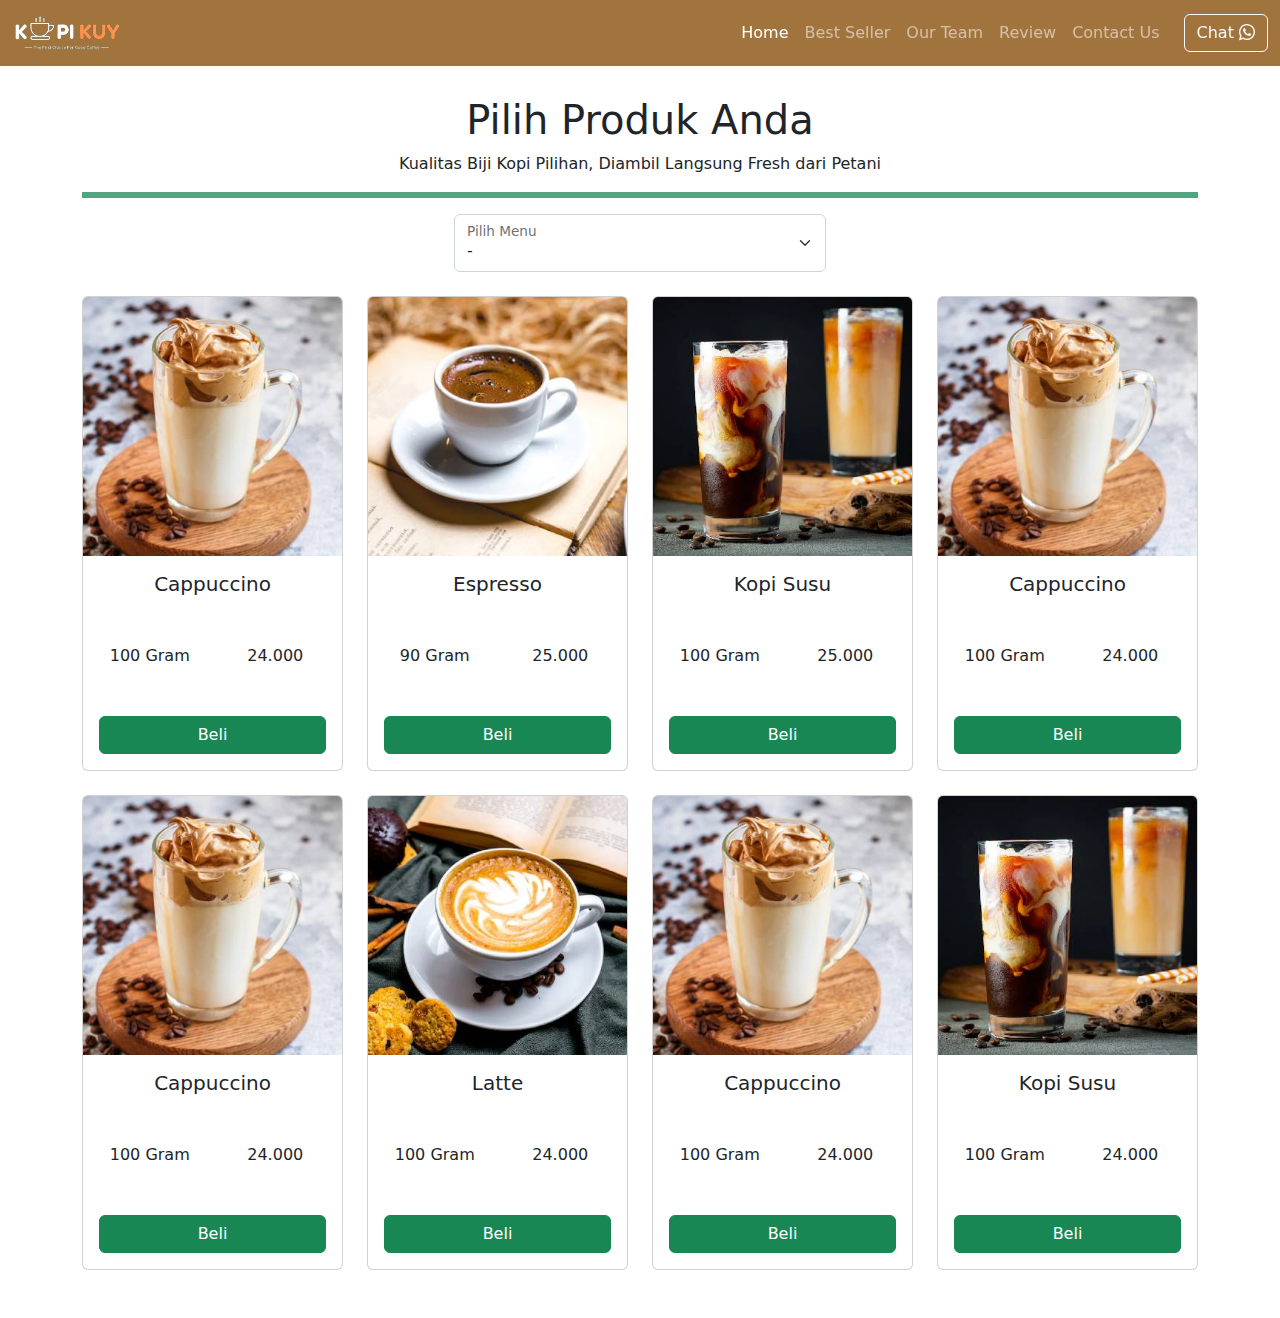
==== produk.html @ d0a3fb26 "Add files via upload" ====
<!DOCTYPE html>
<html lang="id">

<head>

    <meta charset="UTF-8">
    <meta http-equiv="X-UA-Compatible" content="IE=edge">
    <meta name="viewport" content="width=device-width, initial-scale=1.0">
    <link rel="shortcut icon" href="images/favicon/favicon.ico" type="image/x-icon">
    <title>Produk</title>
    <link rel="shortcut icon" href="images/favicon.ico" type="image/x-icon">
    <link rel="stylesheet" href="vendor/bootstrap/bootstrap.min.css">
    <link rel="stylesheet" href="vendor/bootstrap/bootstrap-icons.css">
    <link rel="stylesheet" href="https://rikikurnia.com/block/vendor/rikiblock/css/riki_block.css">
    <script src="vendor/bootstrap/bootstrap.bundle.min.js"></script>
    <style>
        section {
            min-height: 90vh;
        }

        .bg-coklat {
            background-color: #8c5410cf;
            ;
        }

        .nav-item {
            font-style: normal;
        }

        .card-title,
        .keterangan {
            height: 48px;
            overflow: hidden;
        }

        body {
            background-image: url(https://rikikurnia.com/assets/bgkopi.png);
            background-size: 20%;
        }
    </style>
    <script src="js/jquery-3.6.3.min.js"></script>
</head>

<body>
    <!-- Tulis Kode Bootstrap Di Bawah Sini -->
    <nav class="navbar navbar-expand-lg bg-coklat navbar-dark w-100 fixed-top">
        <div class="container-fluid">
            <a class="navbar-brand" href="#">
                <img class="logo" src="images/logo/logo_kuy.png" height="40">
            </a>
            <button class="navbar-toggler" type="button" data-bs-toggle="collapse"
                data-bs-target="#navbarSupportedContent" aria-controls="navbarSupportedContent" aria-expanded="false"
                aria-label="Toggle navigation">
                <span class="navbar-toggler-icon"></span>
            </button>
            <div class="collapse navbar-collapse" id="navbarSupportedContent">
                <ul class="navbar-nav ms-auto me-3 mb-2 mb-lg-0">
                    <li class="nav-item">
                        <a class="nav-link active" aria-current="page" href="index.html">Home</a>
                    </li>
                    <li class="nav-item">
                        <a class="nav-link" href="index.html#best-seller">Best Seller</a>
                    </li>
                    <li class="nav-item">
                        <a class="nav-link" href="index.html#our-team">Our Team</a>
                    </li>
                    <li class="nav-item">
                        <a class="nav-link" href="index.html#review">Review</a>
                    </li>
                    <li class="nav-item">
                        <a class="nav-link" href="index.html#contact-us">Contact Us</a>
                    </li>
                </ul>
                <a class="btn btn-outline-light" href="http://wa.me/+6282199836256" target="_blank">Chat <i
                        class="bi bi-whatsapp"></i></a>

            </div>
        </div>
    </nav>
    <section class="produk mt-5 pt-5 text-center">
        <div class="container">
            <h1>Pilih Produk Anda</h1>
            <p>Kualitas Biji Kopi Pilihan, Diambil Langsung Fresh dari Petani</p>
            <hr class="border border-success border-3 opacity-75">
            <div class="form-floating col-md-4 m-auto">
                <select class="form-select" id="select_kopi">
                    <option selected disabled>-</option>
                    <option value="arabica">Arabica</option>
                    <option value="robusta">Robusta</option>
                    <option value="roti">Roti</option>
                    <option value="desert">Desert</option>
                </select>
                <label for="select_kopi">Pilih Menu</label>
            </div>
            <div id="baris_produk" class="row row-cols-1 row-cols-sm-2 row-cols-md-3 row-cols-lg-4 my-4">

                <div class="col mb-4">
                    <div class="card">
                        <img src="images/produk/product_capuchino.jpg" class="card-img-top" alt="...">
                        <div class="card-body">
                            <h5 class="card-title">Cappuccino</h5>
                            <div class="row keterangan my-4">
                                <div class="col">
                                    100 Gram
                                </div>
                                <div class="col">
                                    24.000
                                </div>
                            </div>
                            <a href="#" class="btn btn-success w-100">Beli</a>
                        </div>
                    </div>
                </div>
                <div class="col mb-4">
                    <div class="card">
                        <img src="images/produk/product_espresso.jpg" class="card-img-top" alt="...">
                        <div class="card-body">
                            <h5 class="card-title">Espresso</h5>
                            <div class="row keterangan my-4">
                                <div class="col">
                                    90 Gram
                                </div>
                                <div class="col">
                                    25.000
                                </div>
                            </div>
                            <a href="#" class="btn btn-success w-100">Beli</a>
                        </div>
                    </div>
                </div>
                <div class="col mb-4">
                    <div class="card">
                        <img src="images/produk/product_kopi_susu.jpg" class="card-img-top" alt="...">
                        <div class="card-body">
                            <h5 class="card-title">Kopi Susu</h5>
                            <div class="row keterangan my-4">
                                <div class="col">
                                    100 Gram
                                </div>
                                <div class="col">
                                    25.000
                                </div>
                            </div>
                            <a href="#" class="btn btn-success w-100">Beli</a>
                        </div>
                    </div>
                </div>
                <div class="col mb-4">
                    <div class="card">
                        <img src="images/produk/product_capuchino.jpg" class="card-img-top" alt="...">
                        <div class="card-body">
                            <h5 class="card-title">Cappuccino</h5>
                            <div class="row keterangan my-4">
                                <div class="col">
                                    100 Gram
                                </div>
                                <div class="col">
                                    24.000
                                </div>
                            </div>
                            <a href="#" class="btn btn-success w-100">Beli</a>
                        </div>
                    </div>
                </div>
                <div class="col mb-4">
                    <div class="card">
                        <img src="images/produk/product_capuchino.jpg" class="card-img-top" alt="...">
                        <div class="card-body">
                            <h5 class="card-title">Cappuccino</h5>
                            <div class="row keterangan my-4">
                                <div class="col">
                                    100 Gram
                                </div>
                                <div class="col">
                                    24.000
                                </div>
                            </div>
                            <a href="#" class="btn btn-success w-100">Beli</a>
                        </div>
                    </div>
                </div>
                <div class="col mb-4">
                    <div class="card">
                        <img src="images/produk/product_latte.jpg" class="card-img-top" alt="...">
                        <div class="card-body">
                            <h5 class="card-title">Latte</h5>
                            <div class="row keterangan my-4">
                                <div class="col">
                                    100 Gram
                                </div>
                                <div class="col">
                                    24.000
                                </div>
                            </div>
                            <a href="#" class="btn btn-success w-100">Beli</a>
                        </div>
                    </div>
                </div>
                <div class="col mb-4">
                    <div class="card">
                        <img src="images/produk/product_capuchino.jpg" class="card-img-top" alt="...">
                        <div class="card-body">
                            <h5 class="card-title">Cappuccino</h5>
                            <div class="row keterangan my-4">
                                <div class="col">
                                    100 Gram
                                </div>
                                <div class="col">
                                    24.000
                                </div>
                            </div>
                            <a href="#" class="btn btn-success w-100">Beli</a>
                        </div>
                    </div>
                </div>
                <div class="col mb-4">
                    <div class="card">
                        <img src="images/produk/product_kopi_susu.jpg" class="card-img-top" alt="...">
                        <div class="card-body">
                            <h5 class="card-title">Kopi Susu</h5>
                            <div class="row keterangan my-4">
                                <div class="col">
                                    100 Gram
                                </div>
                                <div class="col">
                                    24.000
                                </div>
                            </div>
                            <a href="#" class="btn btn-success w-100">Beli</a>
                        </div>
                    </div>
                </div>
            </div>

        </div>


    </section>

    <script>
        /*Java script*/
        var sumber = "data.json"

        select_kopi.onchange = function () {
            var dipilih = select_kopi.value
            console.log(dipilih)

            var template = ""

            $.getJSON(sumber).then(function (data) {
                var data_kopi = data[dipilih]
                console.log(data_kopi)

                data_kopi.forEach(item => {
                    template += `<div class="col mb-4">
                        <div class="card">
                            <img src="${item.foto}" class="card-img-top" alt="...">
                            <div class="card-body">
                                <h5 class="card-title">${item.nama}</h5>
                                <div class="row keterangan my-4">
                                    <div class="col">
                                        ${item.size}
                                    </div>
                                    <div class="col">
                                        ${item.harga}
                                    </div>
                                </div>
                                <a href="${item.link}" class="btn btn-success w-100">Beli</a>
                            </div>
                        </div>
                    </div>`
                })

                baris_produk.innerHTML = template

            })
        }
    </script>
</body>

</html>
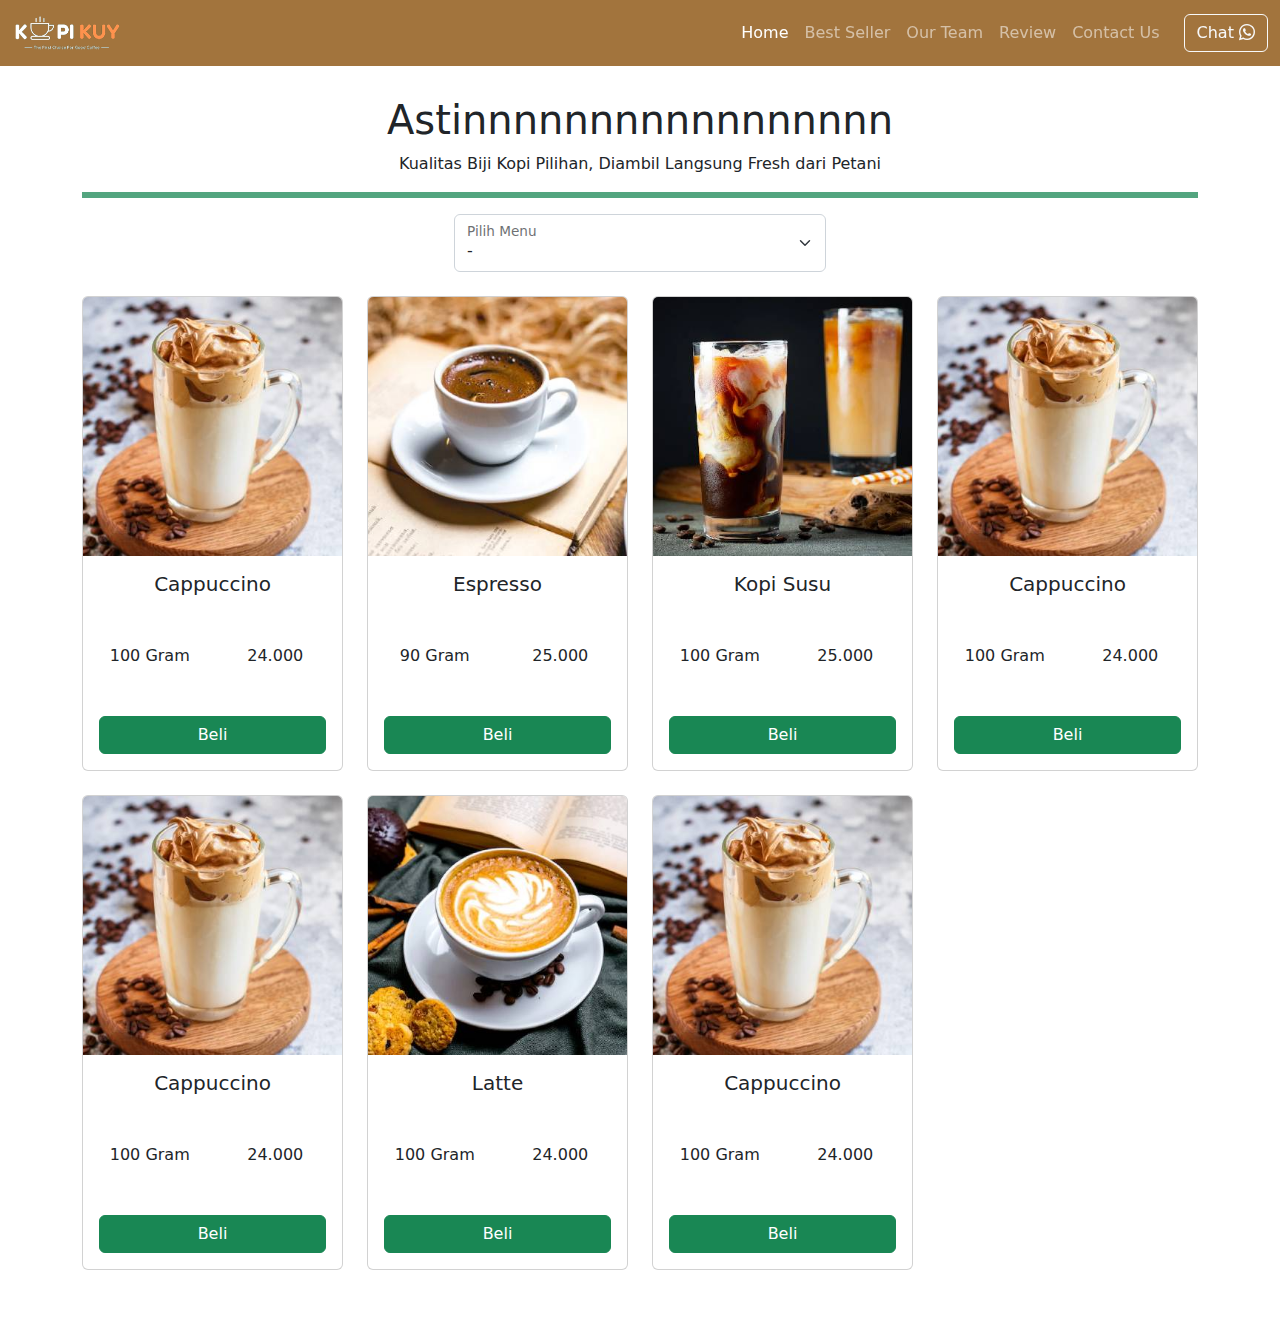
==== commit 77f9fc1e: "Test doang" ====
--- a/produk.html
+++ b/produk.html
@@ -79,7 +79,7 @@
     </nav>
     <section class="produk mt-5 pt-5 text-center">
         <div class="container">
-            <h1>Pilih Produk Anda</h1>
+            <h1>Astinnnnnnnnnnnnnnnnn</h1>
             <p>Kualitas Biji Kopi Pilihan, Diambil Langsung Fresh dari Petani</p>
             <hr class="border border-success border-3 opacity-75">
             <div class="form-floating col-md-4 m-auto">
@@ -213,23 +213,6 @@
                         </div>
                     </div>
                 </div>
-                <div class="col mb-4">
-                    <div class="card">
-                        <img src="images/produk/product_kopi_susu.jpg" class="card-img-top" alt="...">
-                        <div class="card-body">
-                            <h5 class="card-title">Kopi Susu</h5>
-                            <div class="row keterangan my-4">
-                                <div class="col">
-                                    100 Gram
-                                </div>
-                                <div class="col">
-                                    24.000
-                                </div>
-                            </div>
-                            <a href="#" class="btn btn-success w-100">Beli</a>
-                        </div>
-                    </div>
-                </div>
             </div>
 
         </div>
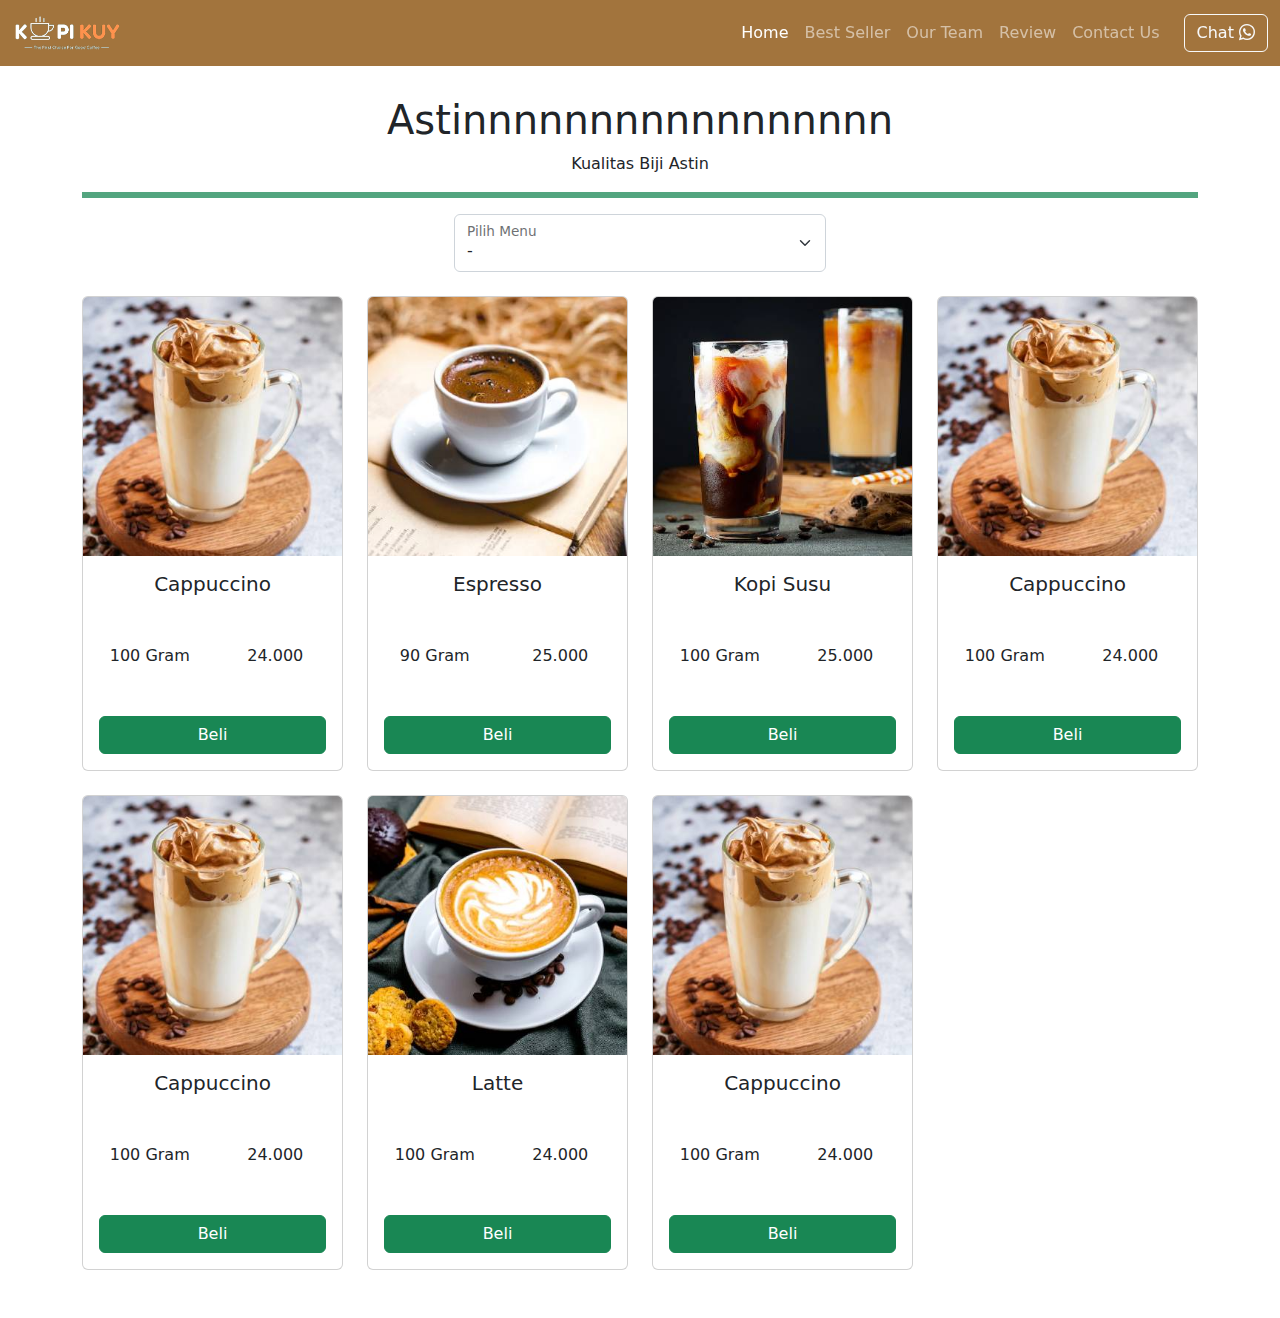
==== commit cdb3a44a: "Update produk.html" ====
--- a/produk.html
+++ b/produk.html
@@ -80,7 +80,7 @@
     <section class="produk mt-5 pt-5 text-center">
         <div class="container">
             <h1>Astinnnnnnnnnnnnnnnnn</h1>
-            <p>Kualitas Biji Kopi Pilihan, Diambil Langsung Fresh dari Petani</p>
+            <p>Kualitas Biji Astin</p>
             <hr class="border border-success border-3 opacity-75">
             <div class="form-floating col-md-4 m-auto">
                 <select class="form-select" id="select_kopi">
@@ -261,4 +261,4 @@
     </script>
 </body>
 
-</html>+</html>
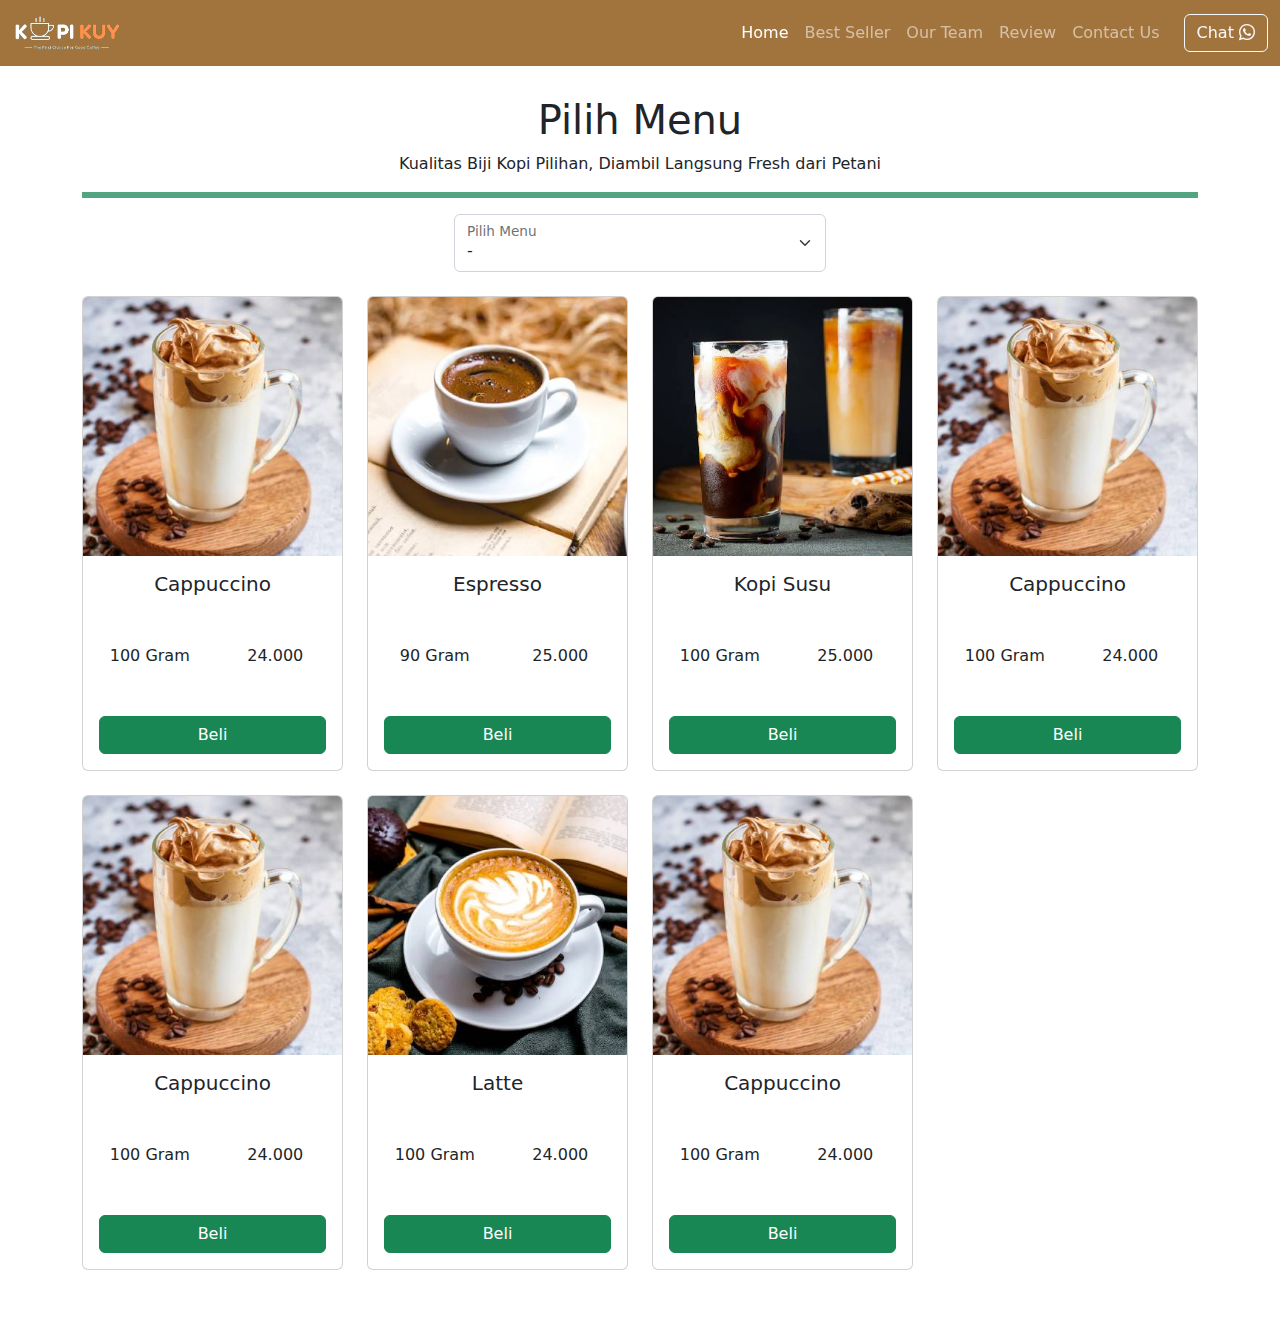
==== commit 0b9758ca: "Update produk.html" ====
--- a/produk.html
+++ b/produk.html
@@ -79,8 +79,8 @@
     </nav>
     <section class="produk mt-5 pt-5 text-center">
         <div class="container">
-            <h1>Astinnnnnnnnnnnnnnnnn</h1>
-            <p>Kualitas Biji Astin</p>
+            <h1>Pilih Menu</h1>
+            <p>Kualitas Biji Kopi Pilihan, Diambil Langsung Fresh dari Petani</p>
             <hr class="border border-success border-3 opacity-75">
             <div class="form-floating col-md-4 m-auto">
                 <select class="form-select" id="select_kopi">
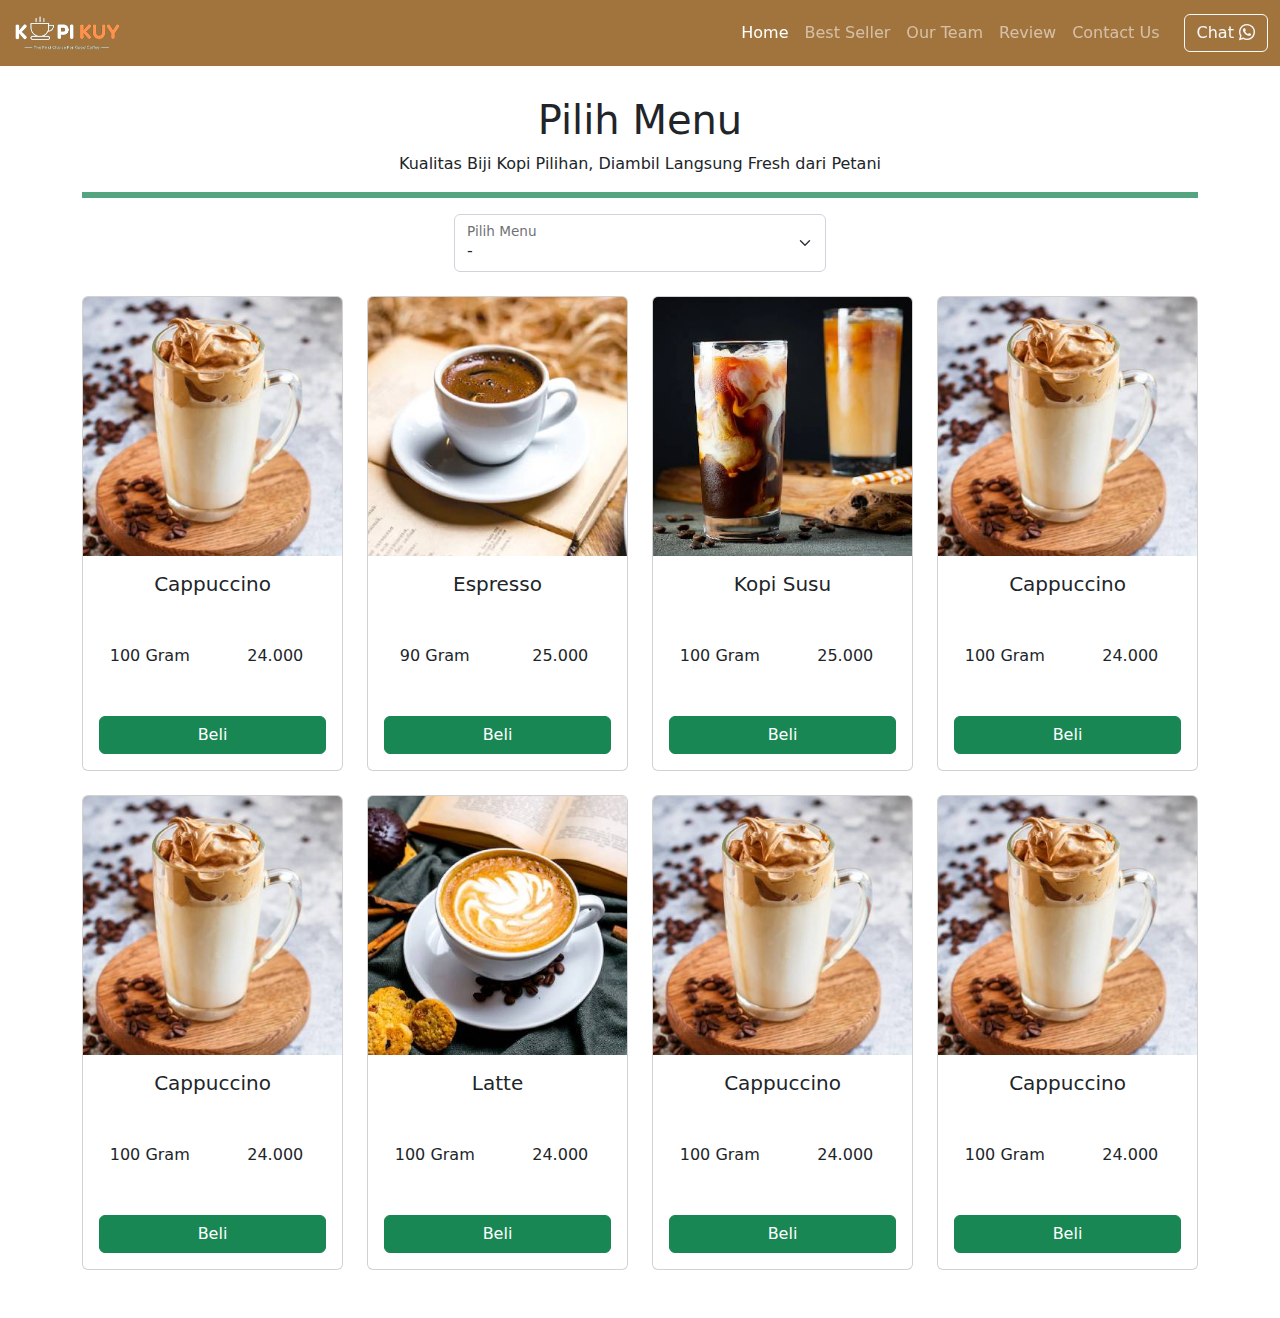
==== commit 8c40223c: "1" ====
--- a/produk.html
+++ b/produk.html
@@ -213,6 +213,23 @@
                         </div>
                     </div>
                 </div>
+                <div class="col mb-4">
+                    <div class="card">
+                        <img src="images/produk/product_capuchino.jpg" class="card-img-top" alt="...">
+                        <div class="card-body">
+                            <h5 class="card-title">Cappuccino</h5>
+                            <div class="row keterangan my-4">
+                                <div class="col">
+                                    100 Gram
+                                </div>
+                                <div class="col">
+                                    24.000
+                                </div>
+                            </div>
+                            <a href="#" class="btn btn-success w-100">Beli</a>
+                        </div>
+                    </div>
+                </div>
             </div>
 
         </div>
@@ -261,4 +278,4 @@
     </script>
 </body>
 
-</html>
+</html>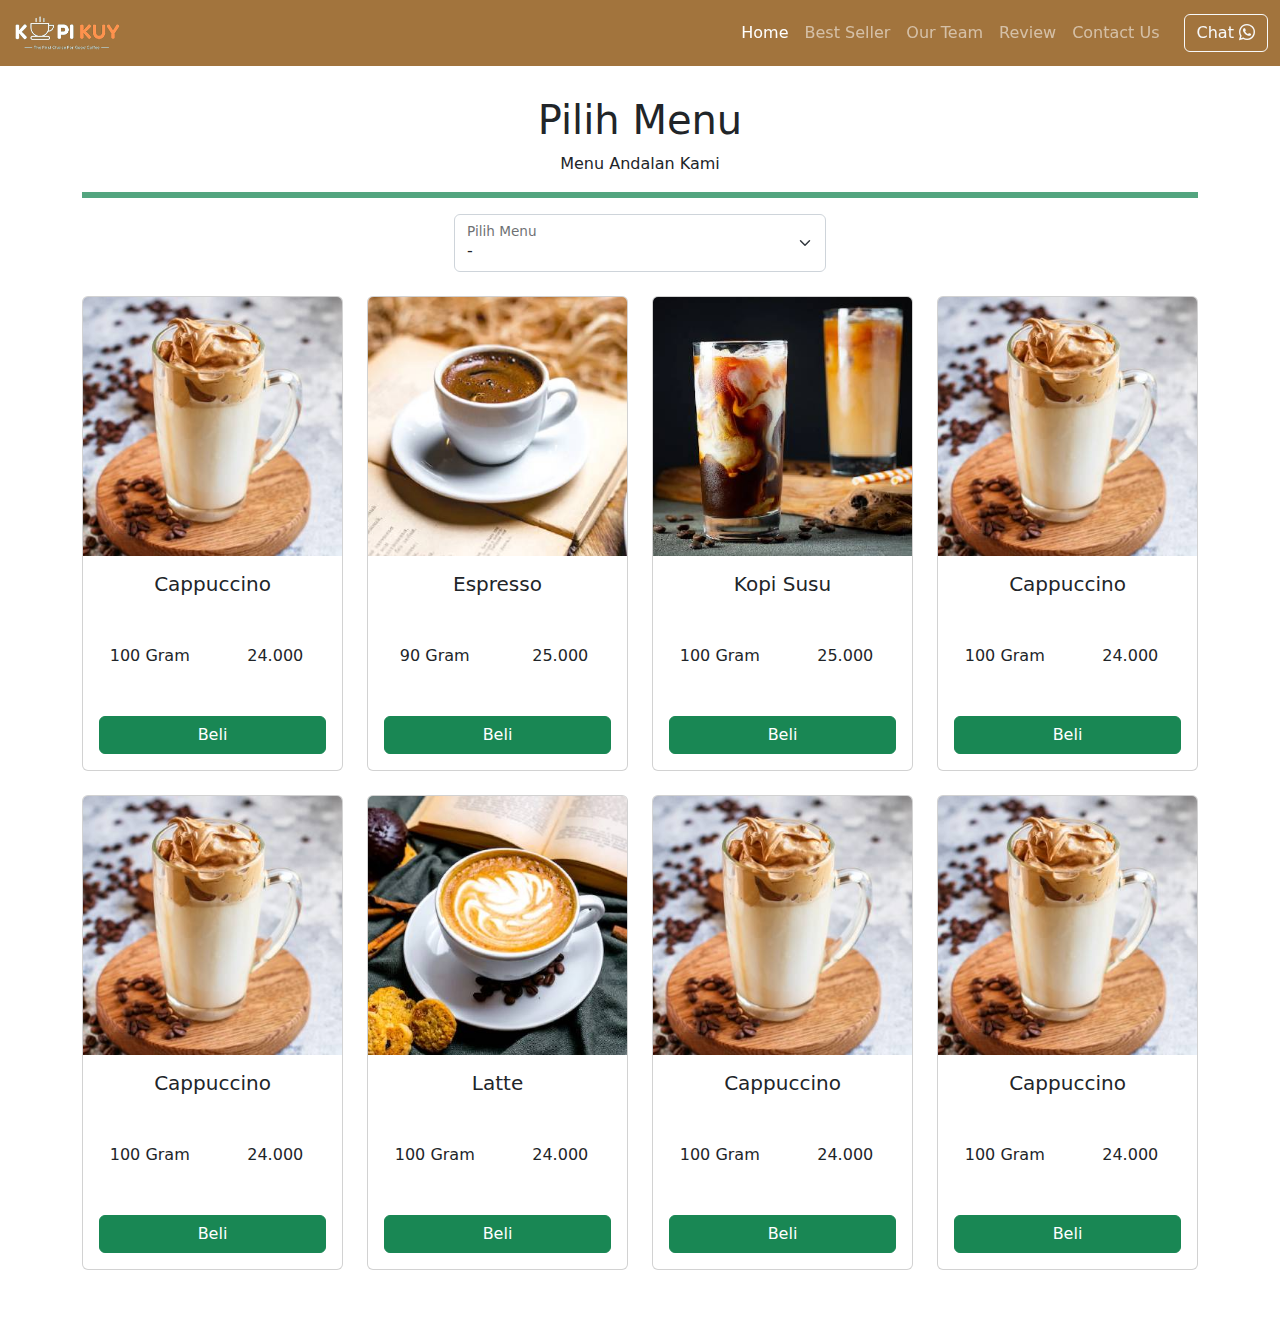
==== commit 7c0c0c2c: "Update produk.html" ====
--- a/produk.html
+++ b/produk.html
@@ -80,7 +80,7 @@
     <section class="produk mt-5 pt-5 text-center">
         <div class="container">
             <h1>Pilih Menu</h1>
-            <p>Kualitas Biji Kopi Pilihan, Diambil Langsung Fresh dari Petani</p>
+            <p>Menu Andalan Kami</p>
             <hr class="border border-success border-3 opacity-75">
             <div class="form-floating col-md-4 m-auto">
                 <select class="form-select" id="select_kopi">
@@ -278,4 +278,4 @@
     </script>
 </body>
 
-</html>+</html>
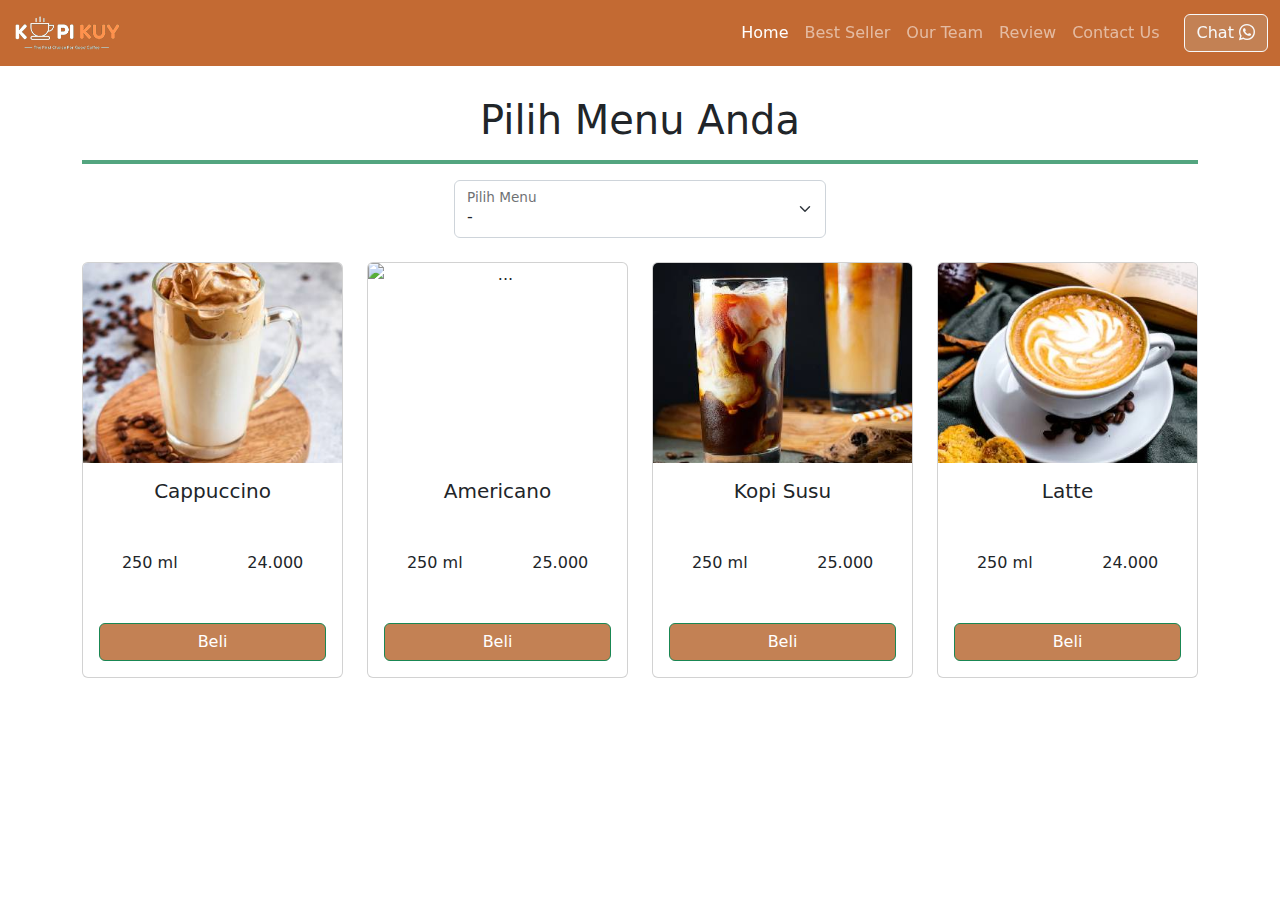
==== commit d72a678b: "Fix" ====
--- a/produk.html
+++ b/produk.html
@@ -19,8 +19,7 @@
         }
 
         .bg-coklat {
-            background-color: #8c5410cf;
-            ;
+            background-color: rgba(190, 95, 36, 0.93);
         }
 
         .nav-item {
@@ -36,6 +35,21 @@
         body {
             background-image: url(https://rikikurnia.com/assets/bgkopi.png);
             background-size: 20%;
+        }
+
+        .card img {
+            height: 200px;
+            object-fit: cover;
+        }
+
+        .btn,
+        .btn-success {
+            background-color: #C38154;
+        }
+
+        .border,
+        .border-success {
+            color: #884A39;
         }
     </style>
     <script src="js/jquery-3.6.3.min.js"></script>
@@ -79,16 +93,15 @@
     </nav>
     <section class="produk mt-5 pt-5 text-center">
         <div class="container">
-            <h1>Pilih Menu</h1>
-            <p>Menu Andalan Kami</p>
-            <hr class="border border-success border-3 opacity-75">
+            <h1>Pilih Menu Anda</h1>
+            <hr class="border border-success border-2 opacity-75">
             <div class="form-floating col-md-4 m-auto">
                 <select class="form-select" id="select_kopi">
                     <option selected disabled>-</option>
-                    <option value="arabica">Arabica</option>
-                    <option value="robusta">Robusta</option>
-                    <option value="roti">Roti</option>
-                    <option value="desert">Desert</option>
+                    <option value="arabica">Coffee</option>
+                    <option value="robusta">Dish</option>
+                    <option value="roti">Bread</option>
+                    <option value="desert">Dessert </option>
                 </select>
                 <label for="select_kopi">Pilih Menu</label>
             </div>
@@ -101,7 +114,7 @@
                             <h5 class="card-title">Cappuccino</h5>
                             <div class="row keterangan my-4">
                                 <div class="col">
-                                    100 Gram
+                                    250 ml
                                 </div>
                                 <div class="col">
                                     24.000
@@ -113,12 +126,13 @@
                 </div>
                 <div class="col mb-4">
                     <div class="card">
-                        <img src="images/produk/product_espresso.jpg" class="card-img-top" alt="...">
-                        <div class="card-body">
-                            <h5 class="card-title">Espresso</h5>
-                            <div class="row keterangan my-4">
-                                <div class="col">
-                                    90 Gram
+                        <img src="https://images.pexels.com/photos/6207309/pexels-photo-6207309.jpeg?auto=compress&cs=tinysrgb&w=1260&h=750&dpr=1"
+                            class="card-img-top" alt="...">
+                        <div class="card-body">
+                            <h5 class="card-title">Americano</h5>
+                            <div class="row keterangan my-4">
+                                <div class="col">
+                                    250 ml
                                 </div>
                                 <div class="col">
                                     25.000
@@ -135,7 +149,7 @@
                             <h5 class="card-title">Kopi Susu</h5>
                             <div class="row keterangan my-4">
                                 <div class="col">
-                                    100 Gram
+                                    250 ml
                                 </div>
                                 <div class="col">
                                     25.000
@@ -147,12 +161,12 @@
                 </div>
                 <div class="col mb-4">
                     <div class="card">
-                        <img src="images/produk/product_capuchino.jpg" class="card-img-top" alt="...">
-                        <div class="card-body">
-                            <h5 class="card-title">Cappuccino</h5>
-                            <div class="row keterangan my-4">
-                                <div class="col">
-                                    100 Gram
+                        <img src="images/produk/product_latte.jpg" class="card-img-top" alt="...">
+                        <div class="card-body">
+                            <h5 class="card-title">Latte</h5>
+                            <div class="row keterangan my-4">
+                                <div class="col">
+                                    250 ml
                                 </div>
                                 <div class="col">
                                     24.000
@@ -162,77 +176,7 @@
                         </div>
                     </div>
                 </div>
-                <div class="col mb-4">
-                    <div class="card">
-                        <img src="images/produk/product_capuchino.jpg" class="card-img-top" alt="...">
-                        <div class="card-body">
-                            <h5 class="card-title">Cappuccino</h5>
-                            <div class="row keterangan my-4">
-                                <div class="col">
-                                    100 Gram
-                                </div>
-                                <div class="col">
-                                    24.000
-                                </div>
-                            </div>
-                            <a href="#" class="btn btn-success w-100">Beli</a>
-                        </div>
-                    </div>
-                </div>
-                <div class="col mb-4">
-                    <div class="card">
-                        <img src="images/produk/product_latte.jpg" class="card-img-top" alt="...">
-                        <div class="card-body">
-                            <h5 class="card-title">Latte</h5>
-                            <div class="row keterangan my-4">
-                                <div class="col">
-                                    100 Gram
-                                </div>
-                                <div class="col">
-                                    24.000
-                                </div>
-                            </div>
-                            <a href="#" class="btn btn-success w-100">Beli</a>
-                        </div>
-                    </div>
-                </div>
-                <div class="col mb-4">
-                    <div class="card">
-                        <img src="images/produk/product_capuchino.jpg" class="card-img-top" alt="...">
-                        <div class="card-body">
-                            <h5 class="card-title">Cappuccino</h5>
-                            <div class="row keterangan my-4">
-                                <div class="col">
-                                    100 Gram
-                                </div>
-                                <div class="col">
-                                    24.000
-                                </div>
-                            </div>
-                            <a href="#" class="btn btn-success w-100">Beli</a>
-                        </div>
-                    </div>
-                </div>
-                <div class="col mb-4">
-                    <div class="card">
-                        <img src="images/produk/product_capuchino.jpg" class="card-img-top" alt="...">
-                        <div class="card-body">
-                            <h5 class="card-title">Cappuccino</h5>
-                            <div class="row keterangan my-4">
-                                <div class="col">
-                                    100 Gram
-                                </div>
-                                <div class="col">
-                                    24.000
-                                </div>
-                            </div>
-                            <a href="#" class="btn btn-success w-100">Beli</a>
-                        </div>
-                    </div>
-                </div>
             </div>
-
-        </div>
 
 
     </section>
@@ -278,4 +222,4 @@
     </script>
 </body>
 
-</html>
+</html>